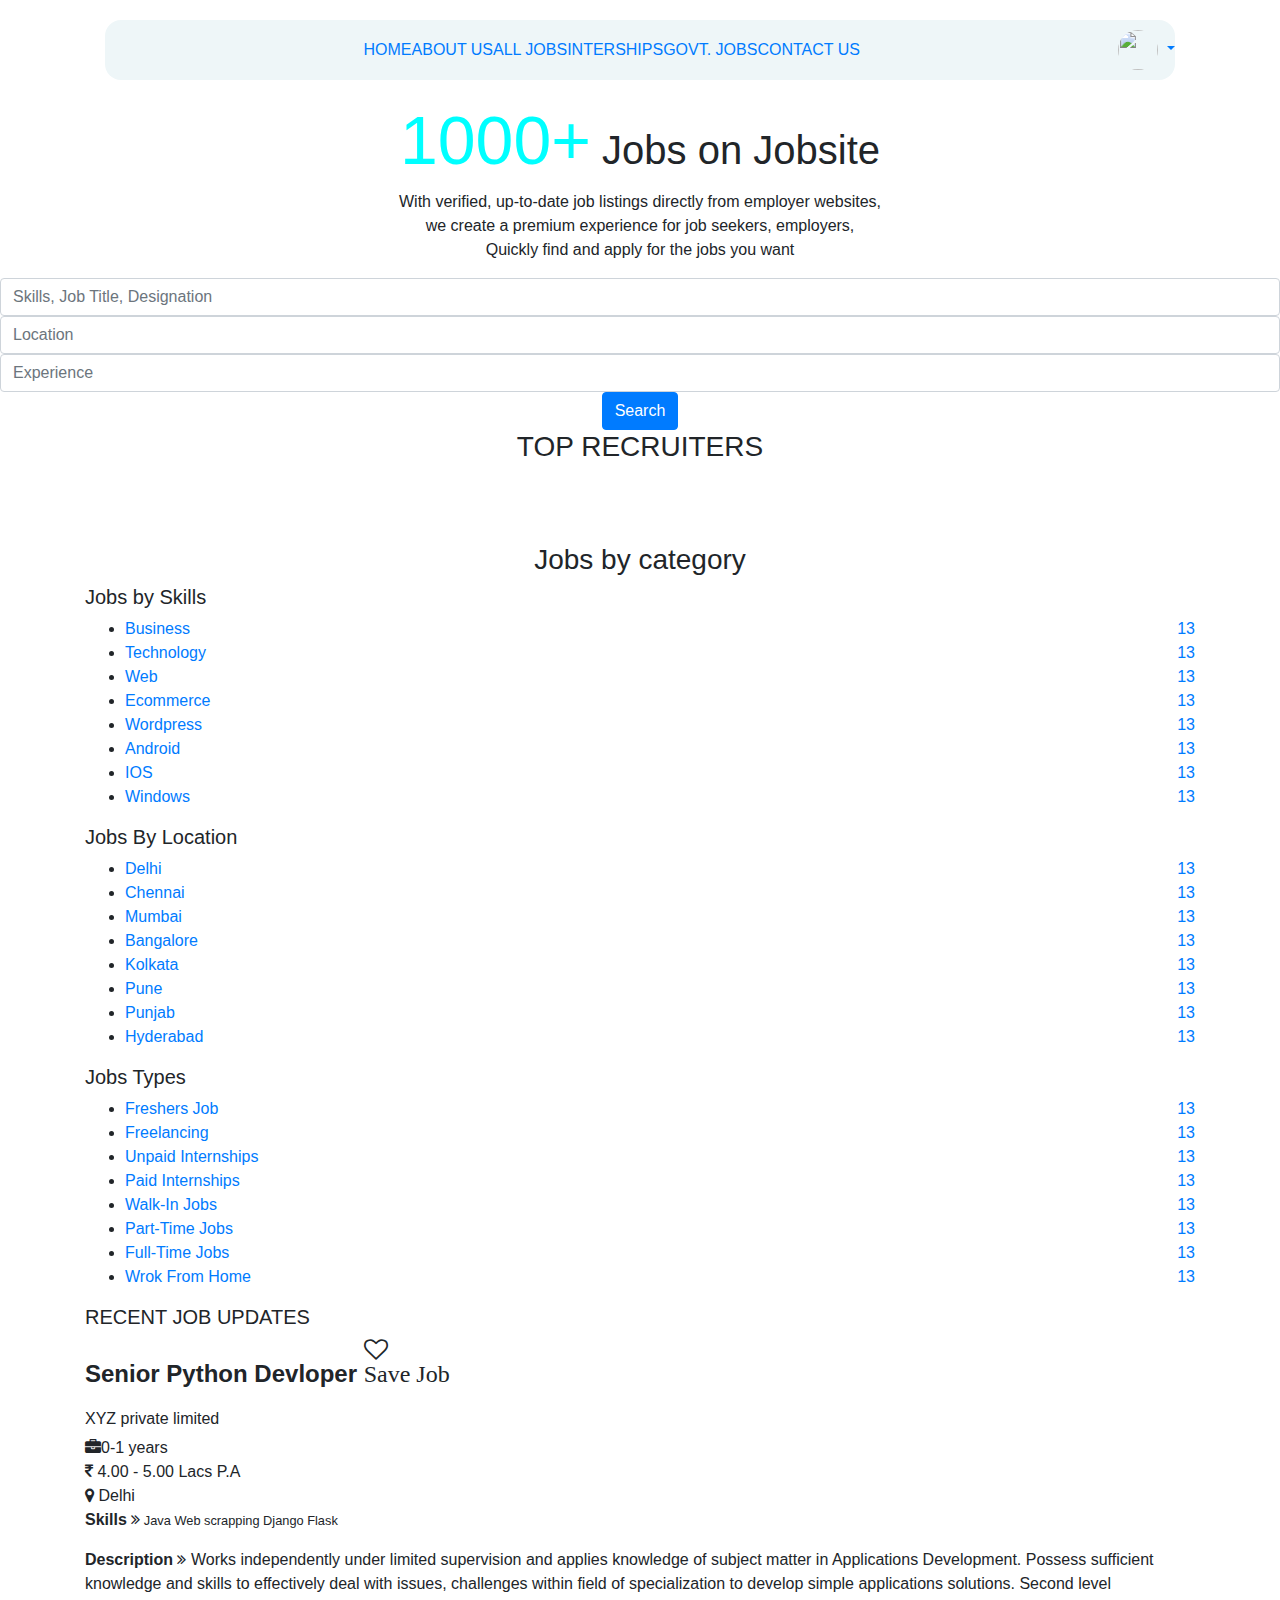
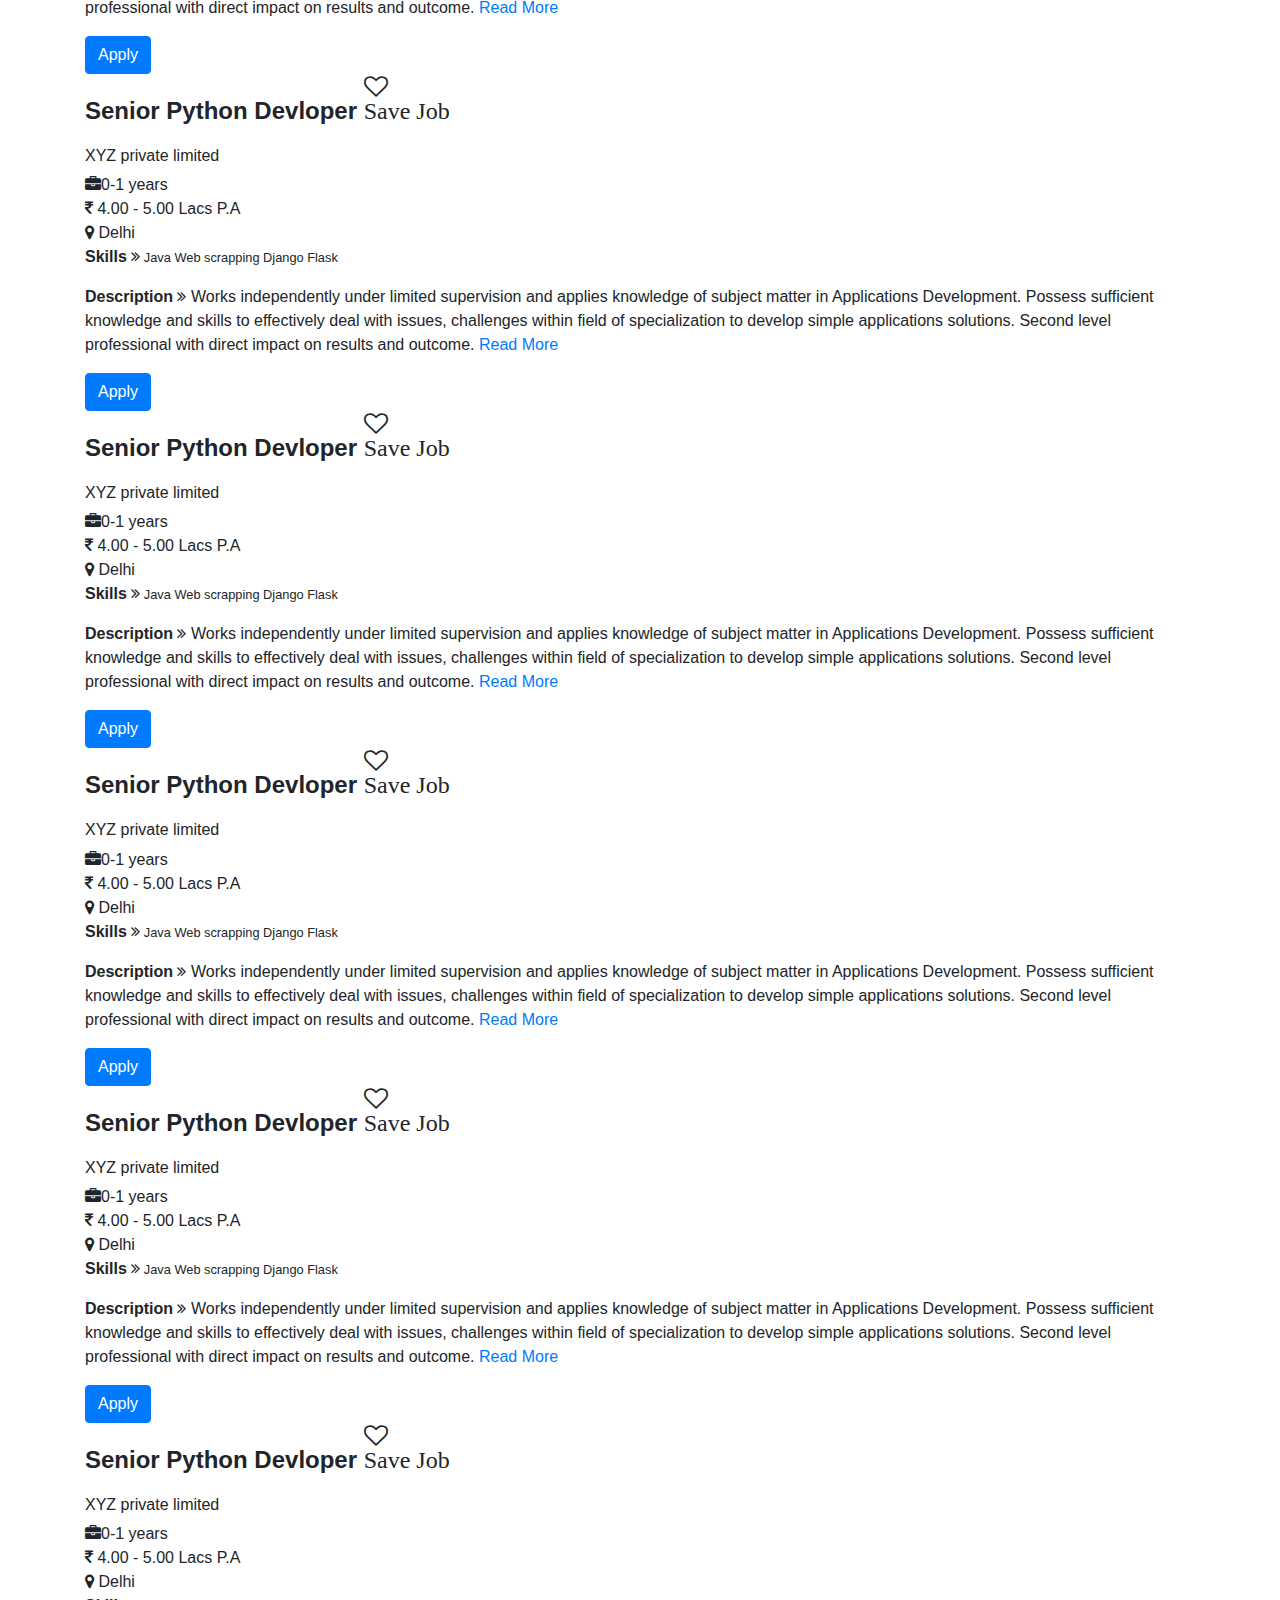
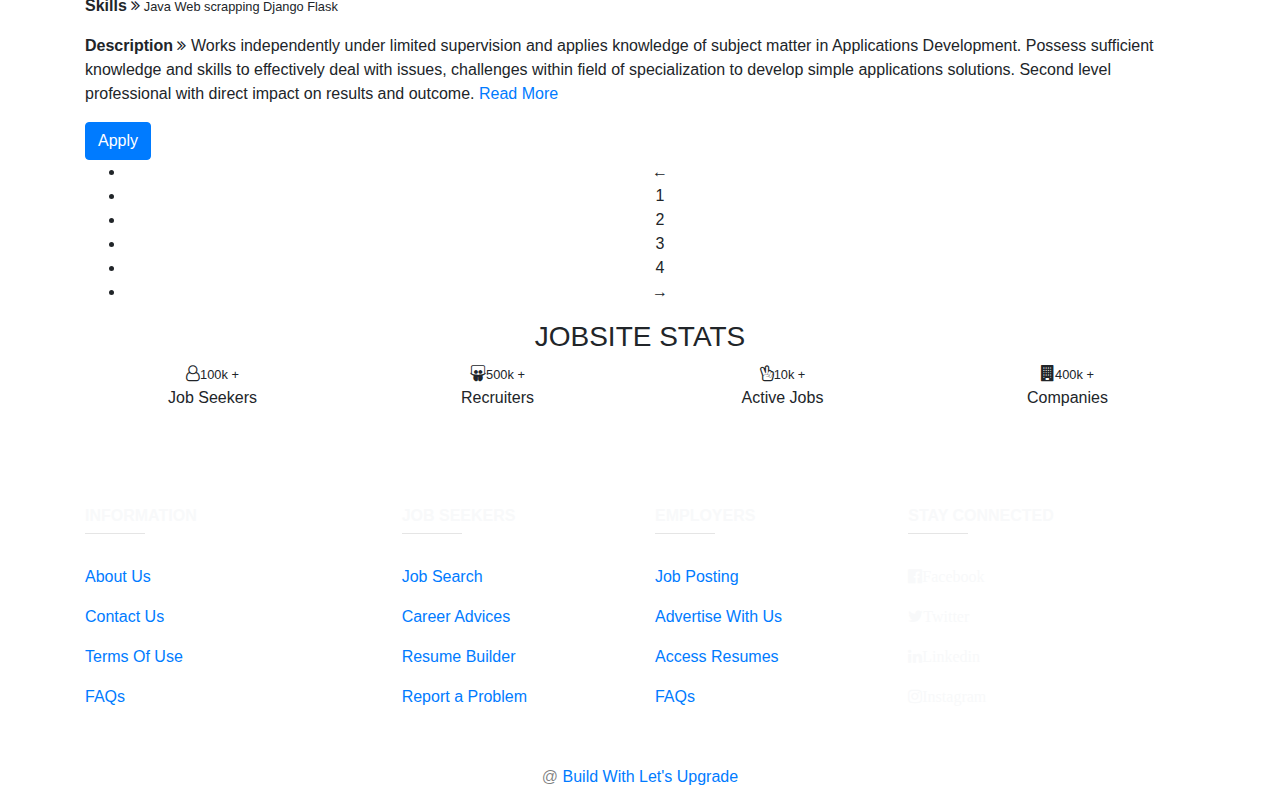
==== Exmple.html @ 2d2b40c9 "job section featured" ====
<!doctype html>
<html lang="en">

<head>
  <!-- Required meta tags -->
  <meta charset="utf-8">
  <meta name="viewport" content="width=device-width, initial-scale=1, shrink-to-fit=no">

  <!-- Bootstrap CSS -->
  <link rel="stylesheet" href="https://stackpath.bootstrapcdn.com/bootstrap/4.5.2/css/bootstrap.min.css" >
  <link rel="stylesheet" href="https://maxcdn.bootstrapcdn.com/bootstrap/4.0.0-beta.2/css/bootstrap.min.css" >
  <link rel="stylesheet" href="https://stackpath.bootstrapcdn.com/font-awesome/4.7.0/css/font-awesome.min.css">
  <link href="https://fonts.googleapis.com/css2?family=Oswald&display=swap" rel="stylesheet">

  <link rel="stylesheet" href="styles.css">
  <title>Job Portal Landing Page</title>
</head>

<body>

  <!-- header starts -->
  <header class="main-header">
    <div class="container">
      <nav class="navbar navbar-expand-lg main-nav px-0">
        <button class="navbar-toggler" type="button" data-toggle="collapse" data-target="#mainMenu"
          aria-controls="mainMenu" aria-expanded="false" aria-label="Toggle navigation">
          <span class="icon-bar icon-bar-1"></span>
          <span class="icon-bar icon-bar-2"></span>
          <span class="icon-bar icon-bar-3"></span>
        </button>
        <div class="collapse navbar-collapse" id="mainMenu">
          <ul class="navbar-nav ml-auto text-uppercase f1">
            <li>
              <a href="#home" class=" active-first">Home</a>
            </li>
            <li>
              <a href="#about">About us</a>
            </li>
            <li>
              <a href="#allJobs ">All Jobs</a>
            </li>
            <li>
              <a href="#Interships">Interships</a>
            </li>
            <li>
              <a href="#govt">Govt. Jobs</a>
            </li>
            <li>
              <a href="#contact">Contact us</a>
            </li>
          </ul>
          <div class="nav-item dropdown ml-auto">
            <a class="dropdown-toggle dropbtn" href="#" id="navbarDropdownMenuLink" role="button" data-toggle="dropdown"
              aria-haspopup="true" aria-expanded="false">
              <img src="https://s3.eu-central-1.amazonaws.com/bootstrapbaymisc/blog/24_days_bootstrap/fox.jpg"
                width="40" height="40" class="rounded-circle">
            </a>
            <div class="dropdown-menu dropdown-content" aria-labelledby="navbarDropdownMenuLink">
              <a class="dropdown-item" href="#">Dashboard</a>
              <a class="dropdown-item" href="#">Edit Profile</a>
              <a class="dropdown-item" href="#">Log Out</a>
            </div>
          </div>

        </div>
      </nav>
    </div>
    <!-- /.container -->
  </header>

  <!-- header ends -->

  <!-- section 2 -->
  <div class="banner text-center">
    <h1><span style="color: aqua; font-size: 1.7em;">1000+</span> Jobs on Jobsite</h1>
    <p>With verified, up-to-date job listings directly from employer websites,<br>

      we create a premium experience for job seekers, employers,<br>

      Quickly find and apply for the jobs you want</p>
  </div>

  <!-- search box -->
  <div class="search-job text-center">
    <input type="text" class="form-control" placeholder="Skills, Job Title, Designation">
    <input type="text" class="form-control" placeholder="Location">
    <input type="text" class="form-control" placeholder="Experience">
    <input type="button" class="btn btn-primary" value="Search">
  </div>


  <!-- top recuriters -->
  <section id="recruiters">
    <div class="container text-center">
      <h3>TOP RECRUITERS</h3>
      <div>
        <img
          src="https://i.gadgets360cdn.com/large/oracle_reuters_full_1570520864400.JPG?output-quality=80&output-format=webp"
          alt="">
        <img
          src="https://img.etimg.com/thumb/msid-65905312,width-300,imgsize-269627,,resizemode-4,quality-100/zomato.jpg"
          alt="">
        <img src="https://www.oneindia.com/img/2017/07/swiggy-19-1500443913.jpg" alt="">
        <img
          src="https://prnewswire2-a.akamaihd.net/p/1893751/sp/189375100/thumbnail/entry_id/1_rkna5p3b/def_height/67/def_width/200/version/100031/type/1"
          alt="">
        <img src="https://upload.wikimedia.org/wikipedia/en/thumb/3/3d/Wipro_logo.svg/1200px-Wipro_logo.svg.png" alt="">
        <img src="https://ciotechie.com/wp-content/uploads/2019/04/4_1-3.png" alt="">
      </div>
      <div>
        <img
          src="https://prnewswire2-a.akamaihd.net/p/1893751/sp/189375100/thumbnail/entry_id/1_rkna5p3b/def_height/67/def_width/200/version/100031/type/1"
          alt="">
        <img src="https://upload.wikimedia.org/wikipedia/en/thumb/3/3d/Wipro_logo.svg/1200px-Wipro_logo.svg.png" alt="">
        <img src="https://ciotechie.com/wp-content/uploads/2019/04/4_1-3.png" alt="">
        <img
          src="https://i.gadgets360cdn.com/large/oracle_reuters_full_1570520864400.JPG?output-quality=80&output-format=webp"
          alt="">
        <img
          src="https://img.etimg.com/thumb/msid-65905312,width-300,imgsize-269627,,resizemode-4,quality-100/zomato.jpg"
          alt="">
        <img src="https://www.oneindia.com/img/2017/07/swiggy-19-1500443913.jpg" alt="">

      </div>
      <div>
        <img
          src="https://i.gadgets360cdn.com/large/oracle_reuters_full_1570520864400.JPG?output-quality=80&output-format=webp"
          alt="">
        <img
          src="https://img.etimg.com/thumb/msid-65905312,width-300,imgsize-269627,,resizemode-4,quality-100/zomato.jpg"
          alt="">
        <img src="https://upload.wikimedia.org/wikipedia/en/thumb/3/3d/Wipro_logo.svg/1200px-Wipro_logo.svg.png" alt="">
        <img src="https://ciotechie.com/wp-content/uploads/2019/04/4_1-3.png" alt="">
        <img src="https://www.oneindia.com/img/2017/07/swiggy-19-1500443913.jpg" alt="">
        <img
          src="https://prnewswire2-a.akamaihd.net/p/1893751/sp/189375100/thumbnail/entry_id/1_rkna5p3b/def_height/67/def_width/200/version/100031/type/1"
          alt="">

      </div>
    </div>
  </section>

  <!-- category wise search -->

  <section class="category">
    <div class="container text-left">
      <h3 class="text-center">Jobs by category</h3>
      <div class="row">

        <div class="col-md-12 categories">

          <div class="jobcategory category">
            <h5 class="side-title">Jobs by Skills</h5>
            <ul>
              <li><a href="" title="">Business <span class="pull-right">13</span></a></li>
              <li><a href="" title="">Technology <span class="pull-right">13</span></a></li>
              <li><a href="" title="">Web <span class="pull-right">13</span></a></li>
              <li><a href="" title="">Ecommerce <span class="pull-right">13</span></a></li>
              <li><a href="" title="">Wordpress <span class="pull-right">13</span></a></li>
              <li><a href="" title="">Android <span class="pull-right">13</span></a></li>
              <li><a href="" title="">IOS <span class="pull-right">13</span></a></li>
              <li><a href="" title="">Windows <span class="pull-right">13</span></a></li>
            </ul>
          </div>
          <div class="jobcategory category">
            <h5 class="side-title">Jobs By Location</h5>
            <ul>
              <li><a href="" title="">Delhi <span class="pull-right">13</span></a></li>
              <li><a href="" title="">Chennai <span class="pull-right">13</span></a></li>
              <li><a href="" title="">Mumbai <span class="pull-right">13</span></a></li>
              <li><a href="" title="">Bangalore <span class="pull-right">13</span></a></li>
              <li><a href="" title="">Kolkata <span class="pull-right">13</span></a></li>
              <li><a href="" title="">Pune <span class="pull-right">13</span></a></li>
              <li><a href="" title="">Punjab <span class="pull-right">13</span></a></li>
              <li><a href="" title="">Hyderabad <span class="pull-right">13</span></a></li>
            </ul>
          </div>
          <div class="jobcategory category">
            <h5 class="side-title">Jobs Types</h5>
            <ul>
              <li><a href="" title="">Freshers Job <span class="pull-right">13</span></a></li>
              <li><a href="" title="">Freelancing <span class="pull-right">13</span></a></li>
              <li><a href="" title="">Unpaid Internships <span class="pull-right">13</span></a></li>
              <li><a href="" title="">Paid Internships <span class="pull-right">13</span></a></li>
              <li><a href="" title="">Walk-In Jobs <span class="pull-right">13</span></a></li>
              <li><a href="" title="">Part-Time Jobs <span class="pull-right">13</span></a></li>
              <li><a href="" title="">Full-Time Jobs <span class="pull-right">13</span></a></li>
              <li><a href="" title="">Wrok From Home <span class="pull-right">13</span></a></li>
            </ul>
          </div>
        </div>
      </div>
    </div>
  </section>









  <!-- recent jobs -->
  <section id="jobs">
    <div class="container">
      <h5>RECENT JOB UPDATES</h5>

      <div class="company-details">
        <div class="job-update">
          <h4><strong> Senior Python Devloper </strong>
          <i class="fa fa-heart-o bookmark"><p>
            Save Job</p></i></h4>
          <h6>XYZ private limited</h6>
          <i class="fa fa-briefcase"></i><span>0-1 years</span><br>
          <i class="fa fa-inr"></i><span class="price"> 4.00 - 5.00 Lacs P.A</span><br>
          <i class="fa fa-map-marker"></i><span class="location"> Delhi</span>
          <p><strong>Skills</strong> <i class="fa fa-angle-double-right"></i><small> Java</small><small> Web
              scrapping</small><small>
              Django</small><small> Flask</small></p>
          <p class="description"><strong>Description</strong> <i class="fa fa-angle-double-right"></i>
            Works independently under limited supervision and applies knowledge of subject matter in Applications
            Development. Possess sufficient knowledge and skills to effectively deal with issues, challenges within
            field of specialization to develop simple applications solutions.
            Second level professional with direct impact on
            results and outcome. <a href="#"> Read More</a></p>
        </div>
        <div class="apply-btn">
          <button type="button" class="btn btn-primary" target="_blank">Apply</button>
        </div>
      </div>
      <div class="company-details">
        <div class="job-update">
          <h4><strong> Senior Python Devloper </strong>
            <i class="fa fa-heart-o bookmark">
              <p>
                Save Job</p>
            </i></h4>
          <h6>XYZ private limited</h6>
          <i class="fa fa-briefcase"></i><span>0-1 years</span><br>
          <i class="fa fa-inr"></i><span class="price"> 4.00 - 5.00 Lacs P.A</span><br>
          <i class="fa fa-map-marker"></i><span class="location"> Delhi</span>
          <p><strong>Skills</strong> <i class="fa fa-angle-double-right"></i><small> Java</small><small> Web
              scrapping</small><small>
              Django</small><small> Flask</small></p>
          <p class="description"><strong>Description</strong> <i class="fa fa-angle-double-right"></i>
            Works independently under limited supervision and applies knowledge of subject matter in Applications
            Development. Possess sufficient knowledge and skills to effectively deal with issues, challenges within
            field of specialization to develop simple applications solutions.
            Second level professional with direct impact on
            results and outcome. <a href="#"> Read More</a></p>
        </div>
        <div class="apply-btn">
          <button type="button" class="btn btn-primary" target="_blank">Apply</button>
        </div>
      </div>
      <div class="company-details">
        <div class="job-update">
          <h4><strong> Senior Python Devloper </strong>
            <i class="fa fa-heart-o bookmark">
              <p>
                Save Job</p>
            </i></h4>
          <h6>XYZ private limited</h6>
          <i class="fa fa-briefcase"></i><span>0-1 years</span><br>
          <i class="fa fa-inr"></i><span class="price"> 4.00 - 5.00 Lacs P.A</span><br>
          <i class="fa fa-map-marker"></i><span class="location"> Delhi</span>
          <p><strong>Skills</strong> <i class="fa fa-angle-double-right"></i><small> Java</small><small> Web
              scrapping</small><small>
              Django</small><small> Flask</small></p>
          <p class="description"><strong>Description</strong> <i class="fa fa-angle-double-right"></i>
            Works independently under limited supervision and applies knowledge of subject matter in Applications
            Development. Possess sufficient knowledge and skills to effectively deal with issues, challenges within
            field of specialization to develop simple applications solutions.
            Second level professional with direct impact on
            results and outcome. <a href="#"> Read More</a></p>
        </div>
        <div class="apply-btn">
          <button type="button" class="btn btn-primary" target="_blank">Apply</button>
        </div>
      </div>
      <div class="company-details">
        <div class="job-update">
                    <h4><strong> Senior Python Devloper </strong>
                      <i class="fa fa-heart-o bookmark">
                        <p>
                          Save Job</p>
                      </i></h4>
          <h6>XYZ private limited</h6>
          <i class="fa fa-briefcase"></i><span>0-1 years</span><br>
          <i class="fa fa-inr"></i><span class="price"> 4.00 - 5.00 Lacs P.A</span><br>
          <i class="fa fa-map-marker"></i><span class="location"> Delhi</span>
          <p><strong>Skills</strong> <i class="fa fa-angle-double-right"></i><small> Java</small><small> Web
              scrapping</small><small>
              Django</small><small> Flask</small></p>
          <p class="description"><strong>Description</strong> <i class="fa fa-angle-double-right"></i>
            Works independently under limited supervision and applies knowledge of subject matter in Applications
            Development. Possess sufficient knowledge and skills to effectively deal with issues, challenges within
            field of specialization to develop simple applications solutions.
            Second level professional with direct impact on
            results and outcome. <a href="#"> Read More</a></p>
        </div>
        <div class="apply-btn">
          <button type="button" class="btn btn-primary" target="_blank">Apply</button>
        </div>
      </div>
      <div class="company-details">
        <div class="job-update">
                    <h4><strong> Senior Python Devloper </strong>
                      <i class="fa fa-heart-o bookmark">
                        <p>
                          Save Job</p>
                      </i></h4>
          <h6>XYZ private limited</h6>
          <i class="fa fa-briefcase"></i><span>0-1 years</span><br>
          <i class="fa fa-inr"></i><span class="price"> 4.00 - 5.00 Lacs P.A</span><br>
          <i class="fa fa-map-marker"></i><span class="location"> Delhi</span>
          <p><strong>Skills</strong> <i class="fa fa-angle-double-right"></i><small> Java</small><small> Web
              scrapping</small><small>
              Django</small><small> Flask</small></p>
          <p class="description"><strong>Description</strong> <i class="fa fa-angle-double-right"></i>
            Works independently under limited supervision and applies knowledge of subject matter in Applications
            Development. Possess sufficient knowledge and skills to effectively deal with issues, challenges within
            field of specialization to develop simple applications solutions.
            Second level professional with direct impact on
            results and outcome. <a href="#"> Read More</a></p>
        </div>
        <div class="apply-btn">
          <button type="button" class="btn btn-primary" target="_blank">Apply</button>
        </div>
      </div>
      <div class="company-details">
        <div class="job-update">
                    <h4><strong> Senior Python Devloper </strong>
                      <i class="fa fa-heart-o bookmark">
                        <p>
                          Save Job</p>
                      </i></h4>
          <h6>XYZ private limited</h6>
          <i class="fa fa-briefcase"></i><span>0-1 years</span><br>
          <i class="fa fa-inr"></i><span class="price"> 4.00 - 5.00 Lacs P.A</span><br>
          <i class="fa fa-map-marker"></i><span class="location"> Delhi</span>
          <p><strong>Skills</strong> <i class="fa fa-angle-double-right"></i><small> Java</small><small> Web
              scrapping</small><small>
              Django</small><small> Flask</small></p>
          <p class="description"><strong>Description</strong> <i class="fa fa-angle-double-right"></i>
            Works independently under limited supervision and applies knowledge of subject matter in Applications
            Development. Possess sufficient knowledge and skills to effectively deal with issues, challenges within
            field of specialization to develop simple applications solutions.
            Second level professional with direct impact on
            results and outcome. <a href="#"> Read More</a></p>
        </div>
        <div class="apply-btn">
          <button type="button" class="btn btn-primary" target="_blank">Apply</button>
        </div>
      </div>
      <ul class="pagelink text-center">
        <li class="right-arrow">←</li>
        <li class="active">1</li>
        <li>2</li>
        <li>3</li>
        <li>4</li>
        <li class="right-arrow">→</li>
      </ul>
    </div>
  </section>







  <!-- site stats -->
  <section id="site-stats">
    <div class="container text-center">
      <h3>JOBSITE STATS</h3>
      <div class="row">
        <div class="col-md-6">
          <div class="row">
            <div class="col-md-6">
              <div class="stats-box">
                <i class="fa fa-user-o"></i><span><small>100k + </small></span>
                <p>Job Seekers</p>
              </div>
            </div>
            <div class="col-md-6">
              <div class="stats-box">
                <i class="fa fa-slideshare"></i><span><small>500k + </small></span>
                <p>Recruiters</p>
              </div>
            </div>
          </div>
        </div>
        <div class="col-md-6">
          <div class="row">
            <div class="col-md-6">
              <div class="stats-box">
                <i class="fa fa-hand-peace-o"></i><span><small>10k + </small></span>
                <p>Active Jobs</p>
              </div>
            </div>
            <div class="col-md-6">
              <div class="stats-box">
                <i class="fa fa-building"></i><span><small>400k + </small></span>
                <p>Companies</p>
              </div>
            </div>
          </div>
        </div>
      </div>
    </div>
  </section>
  <!-- Footer -->
  <footer class="page-footer font-small blue-grey lighten-5">

    <!-- Footer Links -->
    <div class="container text-center text-md-left mt-3 pt-5">

      <!-- Grid row -->
      <div class="row mt-3 dark-grey-text">

        <!-- Grid column -->
        <div class="col-md-3 col-lg-4 col-xl-3 mb-4">



          <!-- Links -->
          <h6 class="text-uppercase font-weight-bold text-light">Information</h6>
          <hr class="teal accent-3 mb-4 mt-0 d-inline-block mx-auto" style="width: 60px;">
          <p>
            <a class="dark-grey-text" href="#!">About Us</a>
          </p>
          <p>
            <a class="dark-grey-text" href="#!">Contact Us</a>
          </p>
          <p>
            <a class="dark-grey-text" href="#!">Terms Of Use</a>
          </p>
          <p>
            <a class="dark-grey-text" href="#!">FAQs</a>
          </p>

        </div>
        <!-- Grid column -->

        <!-- Grid column -->
        <div class="col-md-2 col-lg-2 col-xl-2 mx-auto mb-4">

          <!-- Links -->
          <h6 class="text-uppercase font-weight-bold text-light">Job seekers</h6>
          <hr class="teal accent-3 mb-4 mt-0 d-inline-block mx-auto" style="width: 60px;">
          <p>
            <a class="dark-grey-text" href="#!">Job Search</a>
          </p>
          <p>
            <a class="dark-grey-text" href="#!">Career Advices</a>
          </p>
          <p>
            <a class="dark-grey-text" href="#!">Resume Builder</a>
          </p>
          <p>
            <a class="dark-grey-text" href="#!">Report a Problem</a>
          </p>

        </div>
        <!-- Grid column -->

        <!-- Grid column -->
        <div class="col-md-3 col-lg-2 col-xl-2 mx-auto mb-4">

          <!-- Links -->
          <h6 class="text-uppercase font-weight-bold text-light">Employers</h6>
          <hr class="teal accent-3 mb-4 mt-0 d-inline-block mx-auto" style="width: 60px;">
          <p>
            <a class="dark-grey-text" href="#!">Job Posting</a>
          </p>
          <p>
            <a class="dark-grey-text" href="#!">Advertise With Us</a>
          </p>
          <p>
            <a class="dark-grey-text" href="#!">Access Resumes</a>
          </p>
          <p>
            <a class="dark-grey-text" href="#!">FAQs</a>
          </p>

        </div>
        <!-- Grid column -->

        <!-- Grid column -->
        <div class="col-md-4 col-lg-3 col-xl-3 mx-auto mb-md-0 mb-4">

          <!-- Links -->
          <h6 class="text-uppercase font-weight-bold text-light">Stay Connected</h6>
          <hr class="teal accent-3 mb-4 mt-0 d-inline-block mx-auto" style="width: 60px;">

                        <!-- Facebook -->
                        <p>
                      <a class="fb-ic">
                        <i class="fa fa-facebook-official white-text mr-4 text-light"><span class="icon_name">Facebook</span></i>
                      </a>
                      </p>
                      <!-- Twitter -->
                      <p>
                      <a class="tw-ic">
                        <i class="fa fa-twitter white-text mr-4 text-light"><span class="icon_name">Twitter</span></i>
                      </a>
                      </p>
                      <!--Linkedin -->
                      <p>
                      <a class="li-ic">
                        <i class="fa fa-linkedin white-text mr-4 text-light"><span class="icon_name">Linkedin</span></i>
                      </a>
                      </p>
                      <!--Instagram-->
                      <p></p>
                      <a class="ins-ic">
                        <i class="fa fa-instagram white-text text-light"><span class="icon_name">Instagram </span></i>
                      </a>
                      </p>
        </div>
        <!-- Grid column -->

      </div>
      <!-- Grid row -->

    </div>
    <!-- Footer Links -->

    <!-- Copyright -->
    <div class="footer-copyright text-center text-black-50 py-3 text-light">@
      <a class="dark-grey-text" href="#"> Build With Let's Upgrade</a>
    </div>
    <!-- Copyright -->

  </footer>
  <!-- Footer -->

  <script src="https://code.jquery.com/jquery-3.5.1.slim.min.js"></script>
  <script src="https://cdn.jsdelivr.net/npm/popper.js@1.16.0/dist/umd/popper.min.js"></script>
  <script src="https://stackpath.bootstrapcdn.com/bootstrap/4.5.0/js/bootstrap.min.js"></script>
    <script src="script.js"></script>

</body>

</html>
---- styles.css ----
.navbar-brand{
    font-weight: 500;
    color: #28a2cb;
    font-size: 24px;
    transition: 0.3s color;
}
.navbar-brand img{
    width: 45px;
}
.login-Button{
    background-color: #28a2cb;
    color: #FFF;
    font-size: 14px;
    padding: 8px 20px;
    border-radius: 40px;
    text-decoration: none;
    transition: 0.3s background-color;
}

.login-Button:hover{
    background-color: #f0abb4;
}

.navbar-toggler{
    border: none;
    font-size: 1.25rem ;
}

.navbar-toggler:focus, .btn-close:focus{
    box-shadow: none;
    outline: none;
}

.nav-link{
    color: #666777;
    font-weight: 500;
    position: relative;
}

.nav-link:hover, .nav-link.active{
    color: #000;
}

@media (min-width: 991px){
    .nav-link::before{
        content: "";
        position: absolute;
        bottom: 0;
        left: 50%;
        transform: translateX(-50%);
        width: 0;
        height: 2px;
        background-color: #28a2cb;
        visibility: hidden;
        transition: 0.3s ease-in-out;
    }
    .nav-link:hover:before, .nav-link:active::before{
        width: 100%;
        visibility: visible;
    }
}

.navbar{
    background-color: #eef6f8;
    visibility: 10%;
    height: 60px;
    margin: 20px;
    border-radius: 16px;
    padding: 0.5rem;
}

.hero-section{
    background: url(Images/background.png) no-repeat center;
    background-size: cover;
    width: 100%;
    
}

.hero-section::before{
    background-color: rgba(0, 0, 0, 0.8);
    content: "";
    position: absolute;
    top: 0;
    right: 0;
    bottom: 0;
    left: 0;
}

.hero-section .container{
    height: 100vh;
    z-index: 1;
    position: relative;
    margin-left: 20px;
}

.hero-section .container h1{
    position: relative;
    margin-top: 200px;
    font-size: 1em;
    color: #d5d3d3;
    max-width: 700px;
    transition: 0.3s;
}

.hero-section .container h1 span{
    color: #2ab5c4;
    font-size: 1.5em;
    margin: 10px 0;
    transition: 0.3s;
}
.hero-section .container h1 spam{
    color: #2ab5c4;
    margin: 10px 0;
    transition: 0.3s;
}

.hero-section .container h2{
    font-size: 15px;
    color: #bbbbbb;
    max-width: 700px;
    transition: 0.3s;
}
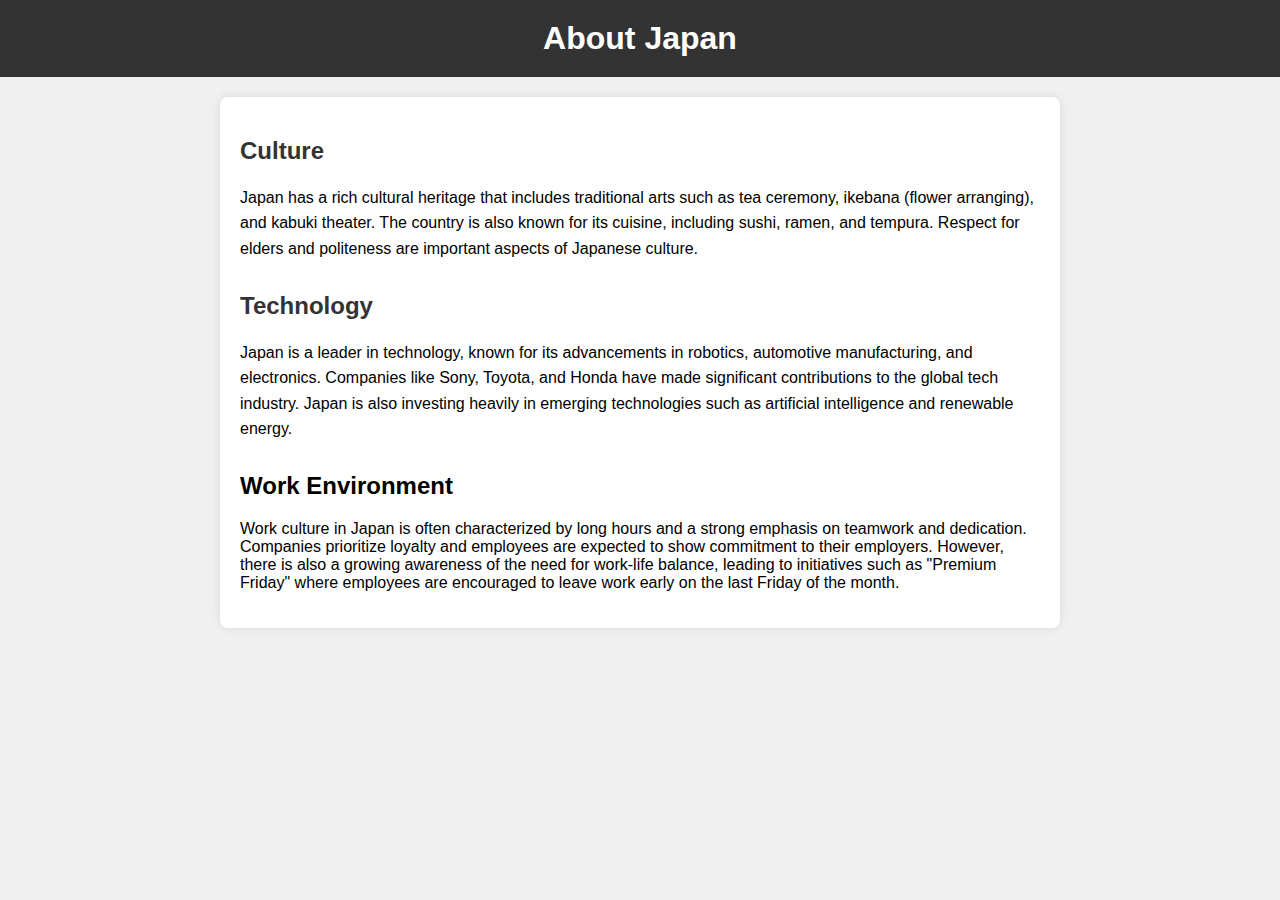
==== commit ea66a9c4: "change in content" ====
--- a/Exmple.html
+++ b/Exmple.html
@@ -1,547 +1,67 @@
-<!doctype html>
+<!DOCTYPE html>
 <html lang="en">
-
 <head>
-  <!-- Required meta tags -->
-  <meta charset="utf-8">
-  <meta name="viewport" content="width=device-width, initial-scale=1, shrink-to-fit=no">
-
-  <!-- Bootstrap CSS -->
-  <link rel="stylesheet" href="https://stackpath.bootstrapcdn.com/bootstrap/4.5.2/css/bootstrap.min.css" >
-  <link rel="stylesheet" href="https://maxcdn.bootstrapcdn.com/bootstrap/4.0.0-beta.2/css/bootstrap.min.css" >
-  <link rel="stylesheet" href="https://stackpath.bootstrapcdn.com/font-awesome/4.7.0/css/font-awesome.min.css">
-  <link href="https://fonts.googleapis.com/css2?family=Oswald&display=swap" rel="stylesheet">
-
-  <link rel="stylesheet" href="styles.css">
-  <title>Job Portal Landing Page</title>
+    <meta charset="UTF-8">
+    <meta name="viewport" content="width=device-width, initial-scale=1.0">
+    <title>About Japan</title>
+    <style>
+        body {
+            font-family: Arial, sans-serif;
+            margin: 0;
+            padding: 0;
+            background-color: #f0f0f0;
+        }
+        header {
+            background-color: #333;
+            color: #fff;
+            text-align: center;
+            padding: 20px 0;
+        }
+        h1 {
+            margin: 0;
+        }
+        .about-container {
+            max-width: 800px;
+            margin: 20px auto;
+            padding: 20px;
+            background-color: #fff;
+            border-radius: 8px;
+            box-shadow: 0 0 10px rgba(0, 0, 0, 0.1);
+        }
+        .section {
+            margin-bottom: 30px;
+        }
+        .section h2 {
+            color: #333;
+        }
+        .section p {
+            line-height: 1.6;
+        }
+    </style>
 </head>
-
 <body>
-
-  <!-- header starts -->
-  <header class="main-header">
-    <div class="container">
-      <nav class="navbar navbar-expand-lg main-nav px-0">
-        <button class="navbar-toggler" type="button" data-toggle="collapse" data-target="#mainMenu"
-          aria-controls="mainMenu" aria-expanded="false" aria-label="Toggle navigation">
-          <span class="icon-bar icon-bar-1"></span>
-          <span class="icon-bar icon-bar-2"></span>
-          <span class="icon-bar icon-bar-3"></span>
-        </button>
-        <div class="collapse navbar-collapse" id="mainMenu">
-          <ul class="navbar-nav ml-auto text-uppercase f1">
-            <li>
-              <a href="#home" class=" active-first">Home</a>
-            </li>
-            <li>
-              <a href="#about">About us</a>
-            </li>
-            <li>
-              <a href="#allJobs ">All Jobs</a>
-            </li>
-            <li>
-              <a href="#Interships">Interships</a>
-            </li>
-            <li>
-              <a href="#govt">Govt. Jobs</a>
-            </li>
-            <li>
-              <a href="#contact">Contact us</a>
-            </li>
-          </ul>
-          <div class="nav-item dropdown ml-auto">
-            <a class="dropdown-toggle dropbtn" href="#" id="navbarDropdownMenuLink" role="button" data-toggle="dropdown"
-              aria-haspopup="true" aria-expanded="false">
-              <img src="https://s3.eu-central-1.amazonaws.com/bootstrapbaymisc/blog/24_days_bootstrap/fox.jpg"
-                width="40" height="40" class="rounded-circle">
-            </a>
-            <div class="dropdown-menu dropdown-content" aria-labelledby="navbarDropdownMenuLink">
-              <a class="dropdown-item" href="#">Dashboard</a>
-              <a class="dropdown-item" href="#">Edit Profile</a>
-              <a class="dropdown-item" href="#">Log Out</a>
-            </div>
-          </div>
-
+    <header>
+        <h1>About Japan</h1>
+    </header>
+    <div class="about-container">
+        <div class="section">
+            <h2>Culture</h2>
+            <p>
+                Japan has a rich cultural heritage that includes traditional arts such as tea ceremony, ikebana (flower arranging), and kabuki theater. The country is also known for its cuisine, including sushi, ramen, and tempura. Respect for elders and politeness are important aspects of Japanese culture.
+            </p>
         </div>
-      </nav>
+        <div class="section">
+            <h2>Technology</h2>
+            <p>
+                Japan is a leader in technology, known for its advancements in robotics, automotive manufacturing, and electronics. Companies like Sony, Toyota, and Honda have made significant contributions to the global tech industry. Japan is also investing heavily in emerging technologies such as artificial intelligence and renewable energy.
+            </p>
+        </div>
+        <div class="about-section">
+            <h2>Work Environment</h2>
+            <p>
+                Work culture in Japan is often characterized by long hours and a strong emphasis on teamwork and dedication. Companies prioritize loyalty and employees are expected to show commitment to their employers. However, there is also a growing awareness of the need for work-life balance, leading to initiatives such as "Premium Friday" where employees are encouraged to leave work early on the last Friday of the month.
+            </p>
+        </div>
     </div>
-    <!-- /.container -->
-  </header>
-
-  <!-- header ends -->
-
-  <!-- section 2 -->
-  <div class="banner text-center">
-    <h1><span style="color: aqua; font-size: 1.7em;">1000+</span> Jobs on Jobsite</h1>
-    <p>With verified, up-to-date job listings directly from employer websites,<br>
-
-      we create a premium experience for job seekers, employers,<br>
-
-      Quickly find and apply for the jobs you want</p>
-  </div>
-
-  <!-- search box -->
-  <div class="search-job text-center">
-    <input type="text" class="form-control" placeholder="Skills, Job Title, Designation">
-    <input type="text" class="form-control" placeholder="Location">
-    <input type="text" class="form-control" placeholder="Experience">
-    <input type="button" class="btn btn-primary" value="Search">
-  </div>
-
-
-  <!-- top recuriters -->
-  <section id="recruiters">
-    <div class="container text-center">
-      <h3>TOP RECRUITERS</h3>
-      <div>
-        <img
-          src="https://i.gadgets360cdn.com/large/oracle_reuters_full_1570520864400.JPG?output-quality=80&output-format=webp"
-          alt="">
-        <img
-          src="https://img.etimg.com/thumb/msid-65905312,width-300,imgsize-269627,,resizemode-4,quality-100/zomato.jpg"
-          alt="">
-        <img src="https://www.oneindia.com/img/2017/07/swiggy-19-1500443913.jpg" alt="">
-        <img
-          src="https://prnewswire2-a.akamaihd.net/p/1893751/sp/189375100/thumbnail/entry_id/1_rkna5p3b/def_height/67/def_width/200/version/100031/type/1"
-          alt="">
-        <img src="https://upload.wikimedia.org/wikipedia/en/thumb/3/3d/Wipro_logo.svg/1200px-Wipro_logo.svg.png" alt="">
-        <img src="https://ciotechie.com/wp-content/uploads/2019/04/4_1-3.png" alt="">
-      </div>
-      <div>
-        <img
-          src="https://prnewswire2-a.akamaihd.net/p/1893751/sp/189375100/thumbnail/entry_id/1_rkna5p3b/def_height/67/def_width/200/version/100031/type/1"
-          alt="">
-        <img src="https://upload.wikimedia.org/wikipedia/en/thumb/3/3d/Wipro_logo.svg/1200px-Wipro_logo.svg.png" alt="">
-        <img src="https://ciotechie.com/wp-content/uploads/2019/04/4_1-3.png" alt="">
-        <img
-          src="https://i.gadgets360cdn.com/large/oracle_reuters_full_1570520864400.JPG?output-quality=80&output-format=webp"
-          alt="">
-        <img
-          src="https://img.etimg.com/thumb/msid-65905312,width-300,imgsize-269627,,resizemode-4,quality-100/zomato.jpg"
-          alt="">
-        <img src="https://www.oneindia.com/img/2017/07/swiggy-19-1500443913.jpg" alt="">
-
-      </div>
-      <div>
-        <img
-          src="https://i.gadgets360cdn.com/large/oracle_reuters_full_1570520864400.JPG?output-quality=80&output-format=webp"
-          alt="">
-        <img
-          src="https://img.etimg.com/thumb/msid-65905312,width-300,imgsize-269627,,resizemode-4,quality-100/zomato.jpg"
-          alt="">
-        <img src="https://upload.wikimedia.org/wikipedia/en/thumb/3/3d/Wipro_logo.svg/1200px-Wipro_logo.svg.png" alt="">
-        <img src="https://ciotechie.com/wp-content/uploads/2019/04/4_1-3.png" alt="">
-        <img src="https://www.oneindia.com/img/2017/07/swiggy-19-1500443913.jpg" alt="">
-        <img
-          src="https://prnewswire2-a.akamaihd.net/p/1893751/sp/189375100/thumbnail/entry_id/1_rkna5p3b/def_height/67/def_width/200/version/100031/type/1"
-          alt="">
-
-      </div>
-    </div>
-  </section>
-
-  <!-- category wise search -->
-
-  <section class="category">
-    <div class="container text-left">
-      <h3 class="text-center">Jobs by category</h3>
-      <div class="row">
-
-        <div class="col-md-12 categories">
-
-          <div class="jobcategory category">
-            <h5 class="side-title">Jobs by Skills</h5>
-            <ul>
-              <li><a href="" title="">Business <span class="pull-right">13</span></a></li>
-              <li><a href="" title="">Technology <span class="pull-right">13</span></a></li>
-              <li><a href="" title="">Web <span class="pull-right">13</span></a></li>
-              <li><a href="" title="">Ecommerce <span class="pull-right">13</span></a></li>
-              <li><a href="" title="">Wordpress <span class="pull-right">13</span></a></li>
-              <li><a href="" title="">Android <span class="pull-right">13</span></a></li>
-              <li><a href="" title="">IOS <span class="pull-right">13</span></a></li>
-              <li><a href="" title="">Windows <span class="pull-right">13</span></a></li>
-            </ul>
-          </div>
-          <div class="jobcategory category">
-            <h5 class="side-title">Jobs By Location</h5>
-            <ul>
-              <li><a href="" title="">Delhi <span class="pull-right">13</span></a></li>
-              <li><a href="" title="">Chennai <span class="pull-right">13</span></a></li>
-              <li><a href="" title="">Mumbai <span class="pull-right">13</span></a></li>
-              <li><a href="" title="">Bangalore <span class="pull-right">13</span></a></li>
-              <li><a href="" title="">Kolkata <span class="pull-right">13</span></a></li>
-              <li><a href="" title="">Pune <span class="pull-right">13</span></a></li>
-              <li><a href="" title="">Punjab <span class="pull-right">13</span></a></li>
-              <li><a href="" title="">Hyderabad <span class="pull-right">13</span></a></li>
-            </ul>
-          </div>
-          <div class="jobcategory category">
-            <h5 class="side-title">Jobs Types</h5>
-            <ul>
-              <li><a href="" title="">Freshers Job <span class="pull-right">13</span></a></li>
-              <li><a href="" title="">Freelancing <span class="pull-right">13</span></a></li>
-              <li><a href="" title="">Unpaid Internships <span class="pull-right">13</span></a></li>
-              <li><a href="" title="">Paid Internships <span class="pull-right">13</span></a></li>
-              <li><a href="" title="">Walk-In Jobs <span class="pull-right">13</span></a></li>
-              <li><a href="" title="">Part-Time Jobs <span class="pull-right">13</span></a></li>
-              <li><a href="" title="">Full-Time Jobs <span class="pull-right">13</span></a></li>
-              <li><a href="" title="">Wrok From Home <span class="pull-right">13</span></a></li>
-            </ul>
-          </div>
-        </div>
-      </div>
-    </div>
-  </section>
-
-
-
-
-
-
-
-
-
-  <!-- recent jobs -->
-  <section id="jobs">
-    <div class="container">
-      <h5>RECENT JOB UPDATES</h5>
-
-      <div class="company-details">
-        <div class="job-update">
-          <h4><strong> Senior Python Devloper </strong>
-          <i class="fa fa-heart-o bookmark"><p>
-            Save Job</p></i></h4>
-          <h6>XYZ private limited</h6>
-          <i class="fa fa-briefcase"></i><span>0-1 years</span><br>
-          <i class="fa fa-inr"></i><span class="price"> 4.00 - 5.00 Lacs P.A</span><br>
-          <i class="fa fa-map-marker"></i><span class="location"> Delhi</span>
-          <p><strong>Skills</strong> <i class="fa fa-angle-double-right"></i><small> Java</small><small> Web
-              scrapping</small><small>
-              Django</small><small> Flask</small></p>
-          <p class="description"><strong>Description</strong> <i class="fa fa-angle-double-right"></i>
-            Works independently under limited supervision and applies knowledge of subject matter in Applications
-            Development. Possess sufficient knowledge and skills to effectively deal with issues, challenges within
-            field of specialization to develop simple applications solutions.
-            Second level professional with direct impact on
-            results and outcome. <a href="#"> Read More</a></p>
-        </div>
-        <div class="apply-btn">
-          <button type="button" class="btn btn-primary" target="_blank">Apply</button>
-        </div>
-      </div>
-      <div class="company-details">
-        <div class="job-update">
-          <h4><strong> Senior Python Devloper </strong>
-            <i class="fa fa-heart-o bookmark">
-              <p>
-                Save Job</p>
-            </i></h4>
-          <h6>XYZ private limited</h6>
-          <i class="fa fa-briefcase"></i><span>0-1 years</span><br>
-          <i class="fa fa-inr"></i><span class="price"> 4.00 - 5.00 Lacs P.A</span><br>
-          <i class="fa fa-map-marker"></i><span class="location"> Delhi</span>
-          <p><strong>Skills</strong> <i class="fa fa-angle-double-right"></i><small> Java</small><small> Web
-              scrapping</small><small>
-              Django</small><small> Flask</small></p>
-          <p class="description"><strong>Description</strong> <i class="fa fa-angle-double-right"></i>
-            Works independently under limited supervision and applies knowledge of subject matter in Applications
-            Development. Possess sufficient knowledge and skills to effectively deal with issues, challenges within
-            field of specialization to develop simple applications solutions.
-            Second level professional with direct impact on
-            results and outcome. <a href="#"> Read More</a></p>
-        </div>
-        <div class="apply-btn">
-          <button type="button" class="btn btn-primary" target="_blank">Apply</button>
-        </div>
-      </div>
-      <div class="company-details">
-        <div class="job-update">
-          <h4><strong> Senior Python Devloper </strong>
-            <i class="fa fa-heart-o bookmark">
-              <p>
-                Save Job</p>
-            </i></h4>
-          <h6>XYZ private limited</h6>
-          <i class="fa fa-briefcase"></i><span>0-1 years</span><br>
-          <i class="fa fa-inr"></i><span class="price"> 4.00 - 5.00 Lacs P.A</span><br>
-          <i class="fa fa-map-marker"></i><span class="location"> Delhi</span>
-          <p><strong>Skills</strong> <i class="fa fa-angle-double-right"></i><small> Java</small><small> Web
-              scrapping</small><small>
-              Django</small><small> Flask</small></p>
-          <p class="description"><strong>Description</strong> <i class="fa fa-angle-double-right"></i>
-            Works independently under limited supervision and applies knowledge of subject matter in Applications
-            Development. Possess sufficient knowledge and skills to effectively deal with issues, challenges within
-            field of specialization to develop simple applications solutions.
-            Second level professional with direct impact on
-            results and outcome. <a href="#"> Read More</a></p>
-        </div>
-        <div class="apply-btn">
-          <button type="button" class="btn btn-primary" target="_blank">Apply</button>
-        </div>
-      </div>
-      <div class="company-details">
-        <div class="job-update">
-                    <h4><strong> Senior Python Devloper </strong>
-                      <i class="fa fa-heart-o bookmark">
-                        <p>
-                          Save Job</p>
-                      </i></h4>
-          <h6>XYZ private limited</h6>
-          <i class="fa fa-briefcase"></i><span>0-1 years</span><br>
-          <i class="fa fa-inr"></i><span class="price"> 4.00 - 5.00 Lacs P.A</span><br>
-          <i class="fa fa-map-marker"></i><span class="location"> Delhi</span>
-          <p><strong>Skills</strong> <i class="fa fa-angle-double-right"></i><small> Java</small><small> Web
-              scrapping</small><small>
-              Django</small><small> Flask</small></p>
-          <p class="description"><strong>Description</strong> <i class="fa fa-angle-double-right"></i>
-            Works independently under limited supervision and applies knowledge of subject matter in Applications
-            Development. Possess sufficient knowledge and skills to effectively deal with issues, challenges within
-            field of specialization to develop simple applications solutions.
-            Second level professional with direct impact on
-            results and outcome. <a href="#"> Read More</a></p>
-        </div>
-        <div class="apply-btn">
-          <button type="button" class="btn btn-primary" target="_blank">Apply</button>
-        </div>
-      </div>
-      <div class="company-details">
-        <div class="job-update">
-                    <h4><strong> Senior Python Devloper </strong>
-                      <i class="fa fa-heart-o bookmark">
-                        <p>
-                          Save Job</p>
-                      </i></h4>
-          <h6>XYZ private limited</h6>
-          <i class="fa fa-briefcase"></i><span>0-1 years</span><br>
-          <i class="fa fa-inr"></i><span class="price"> 4.00 - 5.00 Lacs P.A</span><br>
-          <i class="fa fa-map-marker"></i><span class="location"> Delhi</span>
-          <p><strong>Skills</strong> <i class="fa fa-angle-double-right"></i><small> Java</small><small> Web
-              scrapping</small><small>
-              Django</small><small> Flask</small></p>
-          <p class="description"><strong>Description</strong> <i class="fa fa-angle-double-right"></i>
-            Works independently under limited supervision and applies knowledge of subject matter in Applications
-            Development. Possess sufficient knowledge and skills to effectively deal with issues, challenges within
-            field of specialization to develop simple applications solutions.
-            Second level professional with direct impact on
-            results and outcome. <a href="#"> Read More</a></p>
-        </div>
-        <div class="apply-btn">
-          <button type="button" class="btn btn-primary" target="_blank">Apply</button>
-        </div>
-      </div>
-      <div class="company-details">
-        <div class="job-update">
-                    <h4><strong> Senior Python Devloper </strong>
-                      <i class="fa fa-heart-o bookmark">
-                        <p>
-                          Save Job</p>
-                      </i></h4>
-          <h6>XYZ private limited</h6>
-          <i class="fa fa-briefcase"></i><span>0-1 years</span><br>
-          <i class="fa fa-inr"></i><span class="price"> 4.00 - 5.00 Lacs P.A</span><br>
-          <i class="fa fa-map-marker"></i><span class="location"> Delhi</span>
-          <p><strong>Skills</strong> <i class="fa fa-angle-double-right"></i><small> Java</small><small> Web
-              scrapping</small><small>
-              Django</small><small> Flask</small></p>
-          <p class="description"><strong>Description</strong> <i class="fa fa-angle-double-right"></i>
-            Works independently under limited supervision and applies knowledge of subject matter in Applications
-            Development. Possess sufficient knowledge and skills to effectively deal with issues, challenges within
-            field of specialization to develop simple applications solutions.
-            Second level professional with direct impact on
-            results and outcome. <a href="#"> Read More</a></p>
-        </div>
-        <div class="apply-btn">
-          <button type="button" class="btn btn-primary" target="_blank">Apply</button>
-        </div>
-      </div>
-      <ul class="pagelink text-center">
-        <li class="right-arrow">←</li>
-        <li class="active">1</li>
-        <li>2</li>
-        <li>3</li>
-        <li>4</li>
-        <li class="right-arrow">→</li>
-      </ul>
-    </div>
-  </section>
-
-
-
-
-
-
-
-  <!-- site stats -->
-  <section id="site-stats">
-    <div class="container text-center">
-      <h3>JOBSITE STATS</h3>
-      <div class="row">
-        <div class="col-md-6">
-          <div class="row">
-            <div class="col-md-6">
-              <div class="stats-box">
-                <i class="fa fa-user-o"></i><span><small>100k + </small></span>
-                <p>Job Seekers</p>
-              </div>
-            </div>
-            <div class="col-md-6">
-              <div class="stats-box">
-                <i class="fa fa-slideshare"></i><span><small>500k + </small></span>
-                <p>Recruiters</p>
-              </div>
-            </div>
-          </div>
-        </div>
-        <div class="col-md-6">
-          <div class="row">
-            <div class="col-md-6">
-              <div class="stats-box">
-                <i class="fa fa-hand-peace-o"></i><span><small>10k + </small></span>
-                <p>Active Jobs</p>
-              </div>
-            </div>
-            <div class="col-md-6">
-              <div class="stats-box">
-                <i class="fa fa-building"></i><span><small>400k + </small></span>
-                <p>Companies</p>
-              </div>
-            </div>
-          </div>
-        </div>
-      </div>
-    </div>
-  </section>
-  <!-- Footer -->
-  <footer class="page-footer font-small blue-grey lighten-5">
-
-    <!-- Footer Links -->
-    <div class="container text-center text-md-left mt-3 pt-5">
-
-      <!-- Grid row -->
-      <div class="row mt-3 dark-grey-text">
-
-        <!-- Grid column -->
-        <div class="col-md-3 col-lg-4 col-xl-3 mb-4">
-
-
-
-          <!-- Links -->
-          <h6 class="text-uppercase font-weight-bold text-light">Information</h6>
-          <hr class="teal accent-3 mb-4 mt-0 d-inline-block mx-auto" style="width: 60px;">
-          <p>
-            <a class="dark-grey-text" href="#!">About Us</a>
-          </p>
-          <p>
-            <a class="dark-grey-text" href="#!">Contact Us</a>
-          </p>
-          <p>
-            <a class="dark-grey-text" href="#!">Terms Of Use</a>
-          </p>
-          <p>
-            <a class="dark-grey-text" href="#!">FAQs</a>
-          </p>
-
-        </div>
-        <!-- Grid column -->
-
-        <!-- Grid column -->
-        <div class="col-md-2 col-lg-2 col-xl-2 mx-auto mb-4">
-
-          <!-- Links -->
-          <h6 class="text-uppercase font-weight-bold text-light">Job seekers</h6>
-          <hr class="teal accent-3 mb-4 mt-0 d-inline-block mx-auto" style="width: 60px;">
-          <p>
-            <a class="dark-grey-text" href="#!">Job Search</a>
-          </p>
-          <p>
-            <a class="dark-grey-text" href="#!">Career Advices</a>
-          </p>
-          <p>
-            <a class="dark-grey-text" href="#!">Resume Builder</a>
-          </p>
-          <p>
-            <a class="dark-grey-text" href="#!">Report a Problem</a>
-          </p>
-
-        </div>
-        <!-- Grid column -->
-
-        <!-- Grid column -->
-        <div class="col-md-3 col-lg-2 col-xl-2 mx-auto mb-4">
-
-          <!-- Links -->
-          <h6 class="text-uppercase font-weight-bold text-light">Employers</h6>
-          <hr class="teal accent-3 mb-4 mt-0 d-inline-block mx-auto" style="width: 60px;">
-          <p>
-            <a class="dark-grey-text" href="#!">Job Posting</a>
-          </p>
-          <p>
-            <a class="dark-grey-text" href="#!">Advertise With Us</a>
-          </p>
-          <p>
-            <a class="dark-grey-text" href="#!">Access Resumes</a>
-          </p>
-          <p>
-            <a class="dark-grey-text" href="#!">FAQs</a>
-          </p>
-
-        </div>
-        <!-- Grid column -->
-
-        <!-- Grid column -->
-        <div class="col-md-4 col-lg-3 col-xl-3 mx-auto mb-md-0 mb-4">
-
-          <!-- Links -->
-          <h6 class="text-uppercase font-weight-bold text-light">Stay Connected</h6>
-          <hr class="teal accent-3 mb-4 mt-0 d-inline-block mx-auto" style="width: 60px;">
-
-                        <!-- Facebook -->
-                        <p>
-                      <a class="fb-ic">
-                        <i class="fa fa-facebook-official white-text mr-4 text-light"><span class="icon_name">Facebook</span></i>
-                      </a>
-                      </p>
-                      <!-- Twitter -->
-                      <p>
-                      <a class="tw-ic">
-                        <i class="fa fa-twitter white-text mr-4 text-light"><span class="icon_name">Twitter</span></i>
-                      </a>
-                      </p>
-                      <!--Linkedin -->
-                      <p>
-                      <a class="li-ic">
-                        <i class="fa fa-linkedin white-text mr-4 text-light"><span class="icon_name">Linkedin</span></i>
-                      </a>
-                      </p>
-                      <!--Instagram-->
-                      <p></p>
-                      <a class="ins-ic">
-                        <i class="fa fa-instagram white-text text-light"><span class="icon_name">Instagram </span></i>
-                      </a>
-                      </p>
-        </div>
-        <!-- Grid column -->
-
-      </div>
-      <!-- Grid row -->
-
-    </div>
-    <!-- Footer Links -->
-
-    <!-- Copyright -->
-    <div class="footer-copyright text-center text-black-50 py-3 text-light">@
-      <a class="dark-grey-text" href="#"> Build With Let's Upgrade</a>
-    </div>
-    <!-- Copyright -->
-
-  </footer>
-  <!-- Footer -->
-
-  <script src="https://code.jquery.com/jquery-3.5.1.slim.min.js"></script>
-  <script src="https://cdn.jsdelivr.net/npm/popper.js@1.16.0/dist/umd/popper.min.js"></script>
-  <script src="https://stackpath.bootstrapcdn.com/bootstrap/4.5.0/js/bootstrap.min.js"></script>
-    <script src="script.js"></script>
-
 </body>
-
-</html>+</html>
